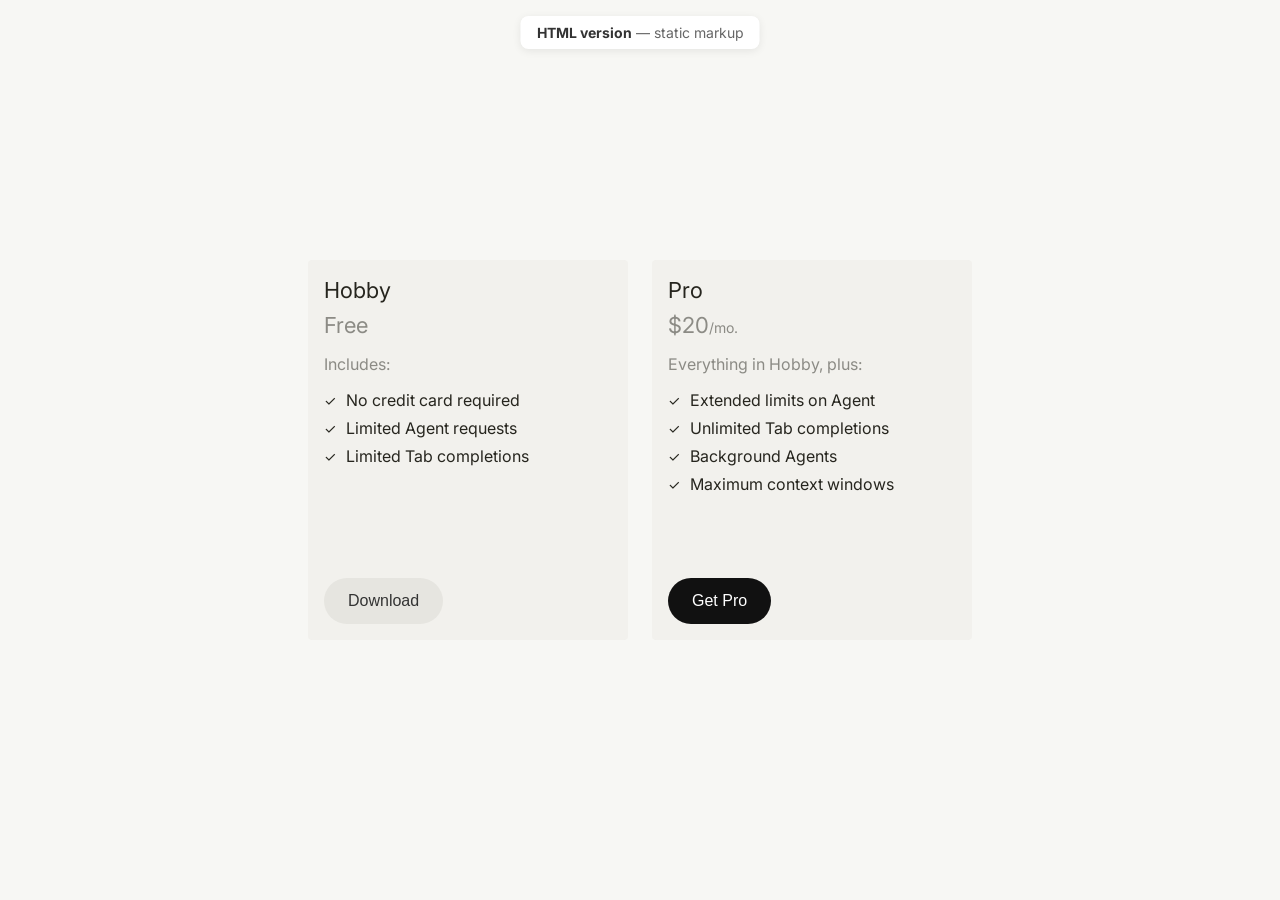
==== index.html @ 35528418 "Initial commit" ====
<!DOCTYPE html>
<html lang="en">
<head>
    <meta charset="UTF-8">
    <meta name="viewport" content="width=device-width, initial-scale=1.0">
    <title>Pricing Plans — HTML version</title>
    <link rel="preconnect" href="https://fonts.googleapis.com">
    <link rel="preconnect" href="https://fonts.gstatic.com" crossorigin>
    <link href="https://fonts.googleapis.com/css2?family=Inter:wght@400;500;600;700&display=swap" rel="stylesheet">
    <link rel="stylesheet" href="styles.css">
</head>
<body>
    <p class="page-label"><strong>HTML version</strong> — static markup</p>
    <div class="cards-container">
        <div class="card">
            <div class="card-top">
                <h3 class="card-title">Hobby</h3>
                <p class="card-price">
                    <span class="card-price-amount">Free</span>
                </p>
                <div class="card-content">
                    <p class="includes-text">Includes:</p>
                    <ul class="features-list">
                        <li>
                            <span class="checkmark">✓</span>
                            No credit card required
                        </li>
                        <li>
                            <span class="checkmark">✓</span>
                            Limited Agent requests
                        </li>
                        <li>
                            <span class="checkmark">✓</span>
                            Limited Tab completions
                        </li>
                    </ul>
                </div>
            </div>
            <button class="download-button secondary">Download</button>
        </div>
        <div class="card">
            <div class="card-top">
                <h3 class="card-title">Pro</h3>
                <p class="card-price">
                    <span class="card-price-amount">$20</span>
                    <span class="card-price-period">/mo.</span>
                </p>
                <div class="card-content">
                    <p class="includes-text">Everything in Hobby, plus:</p>
                    <ul class="features-list">
                        <li>
                            <span class="checkmark">✓</span>
                            Extended limits on Agent
                        </li>
                        <li>
                            <span class="checkmark">✓</span>
                            Unlimited Tab completions
                        </li>
                        <li>
                            <span class="checkmark">✓</span>
                            Background Agents
                        </li>
                        <li>
                            <span class="checkmark">✓</span>
                            Maximum context windows
                        </li>
                    </ul>
                </div>
            </div>
            <button class="download-button primary">Get Pro</button>
        </div>
    </div>
</body>
</html>
---- styles.css ----
* {
    margin: 0;
    padding: 0;
    box-sizing: border-box;
}

body {
    font-family: 'Inter', -apple-system, BlinkMacSystemFont, 'Segoe UI', Roboto, sans-serif;
    background-color: #f7f7f4;
    display: flex;
    justify-content: center;
    align-items: center;
    min-height: 100vh;
    padding: 20px;
}

.cards-container {
    display: flex;
    flex-direction: row;
    gap: 24px;
    flex-wrap: nowrap;
    justify-content: center;
    align-items: flex-start;
}

.card {
    display: flex;
    flex-direction: column;
    min-height: 380px;
    background-color: #f2f1ed;
    border-radius: 4px;
    padding: 16px;
    width: 320px;
    flex-shrink: 0;
}

.card-top {
    display: flex;
    flex-direction: column;
}

.card-title {
    font-size: 22px;
    line-height: 28px;
    font-weight: 400;
    color: #26251e;
    margin-bottom: 8px;
}

.card-price {
    font-size: 20px;
    color: rgba(38, 37, 30, 0.5);
    display: inline-flex;
    align-items: baseline;
}

.card-price-amount {
    font-size: 22px;
    font-weight: 400;
    color: rgba(38, 37, 30, 0.5);
}

.card-price-period {
    font-size: 14px;
    color: rgba(38, 37, 30, 0.5);
}

.card-content {
    margin-bottom: 32px;
}

.includes-text {
    font-size: 16px;
    color: rgba(38, 37, 30, 0.5);
    margin: 16px 0px;
}

.features-list {
    list-style: none;
    padding: 0;
}

.features-list li {
    display: flex;
    align-items: center;
    margin-bottom: 8px;
    font-size: 16px;
    color: #26251e;
}

.checkmark {
    color: #26251e;
    font-size: 14px;
    margin-right: 10px;
    font-weight: 400;
}

.download-button {
    margin-top: auto;
    width: fit-content;
    background-color: #e6e5e0;
    border: none;
    border-radius: 999px;
    padding: 14px 24px;
    font-size: 16px;
    font-weight: 500;
    color: #333;
    cursor: pointer;
    transition: background-color 0.2s ease;
}

.download-button:hover {
    background-color: #D8D6CE;
}

.download-button:active {
    background-color: #D8D6CE;
}

.download-button.primary {
    background-color: #111;
    color: #fff;
}

.download-button.primary:hover {
    background-color: #333;
}

.download-button.primary:active {
    background-color: #333;
}

.page-label {
    position: fixed;
    top: 16px;
    left: 50%;
    transform: translateX(-50%);
    font-size: 14px;
    color: #666;
    background: #fff;
    padding: 8px 16px;
    border-radius: 8px;
    box-shadow: 0 2px 8px rgba(0,0,0,0.08);
}

.page-label strong {
    color: #333;
}
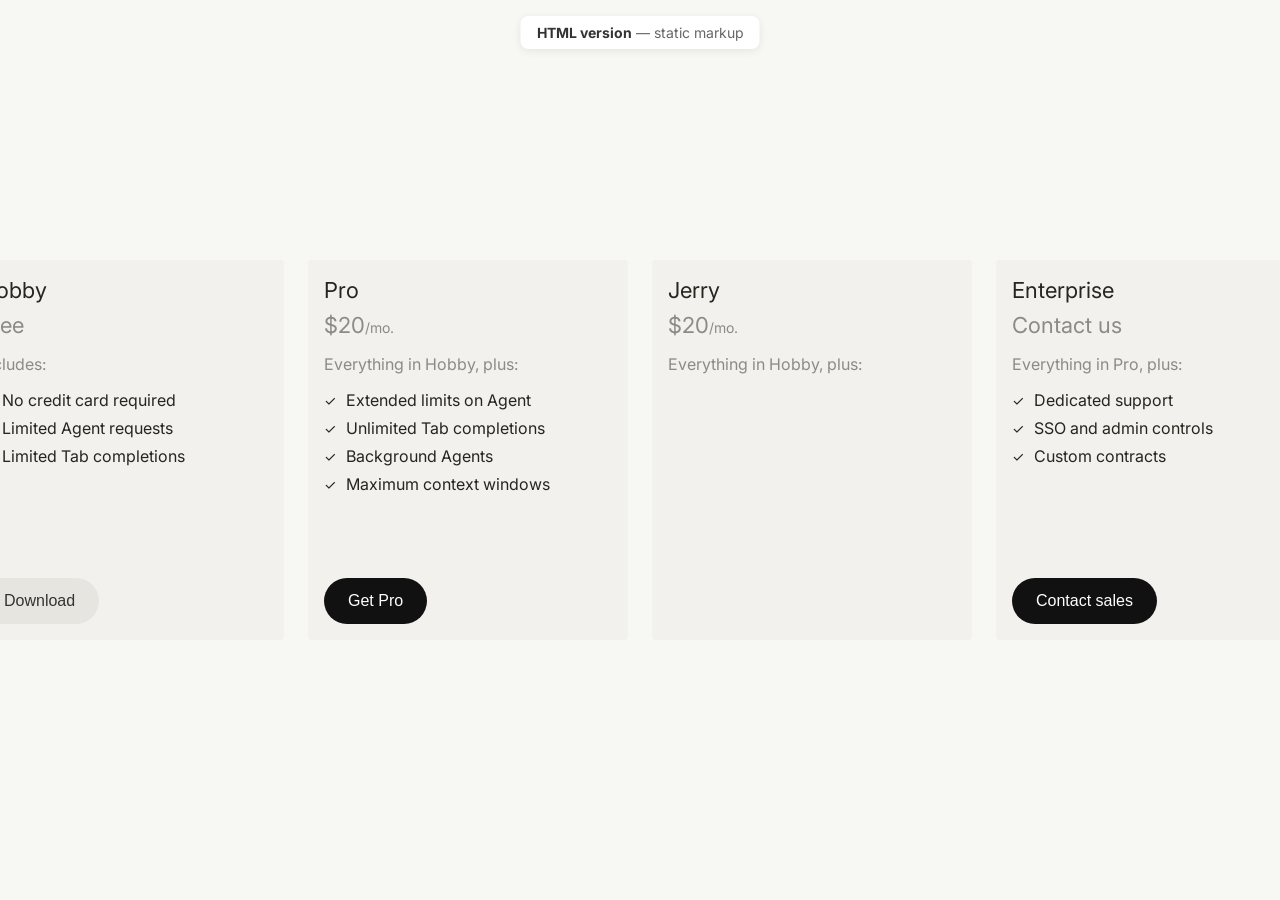
==== commit 01191bb1: "added comments and card" ====
--- a/index.html
+++ b/index.html
@@ -4,14 +4,21 @@
     <meta charset="UTF-8">
     <meta name="viewport" content="width=device-width, initial-scale=1.0">
     <title>Pricing Plans — HTML version</title>
+    <!-- Preconnect to Google Fonts for faster font loading -->
     <link rel="preconnect" href="https://fonts.googleapis.com">
     <link rel="preconnect" href="https://fonts.gstatic.com" crossorigin>
+    <!-- Inter: weights 400, 500, 600, 700 -->
     <link href="https://fonts.googleapis.com/css2?family=Inter:wght@400;500;600;700&display=swap" rel="stylesheet">
+    <!-- Main stylesheet for layout and components -->
     <link rel="stylesheet" href="styles.css">
 </head>
 <body>
+    <!-- Top banner: indicates this is the static HTML version -->
     <p class="page-label"><strong>HTML version</strong> — static markup</p>
+
+    <!-- Wrapper for all pricing cards; horizontal flex layout -->
     <div class="cards-container">
+        <!-- Card 1: Hobby tier (free) -->
         <div class="card">
             <div class="card-top">
                 <h3 class="card-title">Hobby</h3>
@@ -38,6 +45,8 @@
             </div>
             <button class="download-button secondary">Download</button>
         </div>
+
+        <!-- Card 2: Pro tier ($20/mo); primary CTA style -->
         <div class="card">
             <div class="card-top">
                 <h3 class="card-title">Pro</h3>
@@ -69,6 +78,48 @@
             </div>
             <button class="download-button primary">Get Pro</button>
         </div>
+
+        <div class="cards-container">
+            <div class="card">
+                <div class="card-top">
+                    <h3 class="card-title">Jerry</h3>
+                    <p class="card-price">
+                        <span class="card-price-amount">$20</span>
+                        <span class="card-price-period">/mo.</span>
+                    </p>
+                    <div class="card-content">
+                        <p class="includes-text">Everything in Hobby, plus:</p>
+                    </div>
+                </div>
+            </div>
+        </div>
+        <!-- Card 3: Enterprise tier; same structure keeps it inline -->
+        <div class="card">
+            <div class="card-top">
+                <h3 class="card-title">Enterprise</h3>
+                <p class="card-price">
+                    <span class="card-price-amount">Contact us</span>
+                </p>
+                <div class="card-content">
+                    <p class="includes-text">Everything in Pro, plus:</p>
+                    <ul class="features-list">
+                        <li>
+                            <span class="checkmark">✓</span>
+                            Dedicated support
+                        </li>
+                        <li>
+                            <span class="checkmark">✓</span>
+                            SSO and admin controls
+                        </li>
+                        <li>
+                            <span class="checkmark">✓</span>
+                            Custom contracts
+                        </li>
+                    </ul>
+                </div>
+            </div>
+            <button class="download-button primary">Contact sales</button>
+        </div>
     </div>
 </body>
 </html>
--- a/styles.css
+++ b/styles.css
@@ -1,9 +1,15 @@
+/* ============================================
+   Base reset
+   ============================================ */
 * {
     margin: 0;
     padding: 0;
     box-sizing: border-box;
 }
 
+/* --------------------------------------------
+   Page layout
+   -------------------------------------------- */
 body {
     font-family: 'Inter', -apple-system, BlinkMacSystemFont, 'Segoe UI', Roboto, sans-serif;
     background-color: #f7f7f4;
@@ -14,6 +20,9 @@
     padding: 20px;
 }
 
+/* --------------------------------------------
+   Cards container: horizontal row of pricing cards
+   -------------------------------------------- */
 .cards-container {
     display: flex;
     flex-direction: row;
@@ -23,6 +32,7 @@
     align-items: flex-start;
 }
 
+/* Single pricing card; fixed width, pill button at bottom */
 .card {
     display: flex;
     flex-direction: column;
@@ -34,11 +44,13 @@
     flex-shrink: 0;
 }
 
+/* Title, price, and feature list grouped at top of card */
 .card-top {
     display: flex;
     flex-direction: column;
 }
 
+/* Plan name (e.g. Hobby, Pro) */
 .card-title {
     font-size: 22px;
     line-height: 28px;
@@ -47,6 +59,7 @@
     margin-bottom: 8px;
 }
 
+/* Price row: amount + optional period (e.g. /mo.) */
 .card-price {
     font-size: 20px;
     color: rgba(38, 37, 30, 0.5);
@@ -65,16 +78,19 @@
     color: rgba(38, 37, 30, 0.5);
 }
 
+/* Wrapper for "Includes:" text and feature list */
 .card-content {
     margin-bottom: 32px;
 }
 
+/* "Includes:" or "Everything in Hobby, plus:" */
 .includes-text {
     font-size: 16px;
     color: rgba(38, 37, 30, 0.5);
     margin: 16px 0px;
 }
 
+/* Feature list: no bullets, checkmark + text per item */
 .features-list {
     list-style: none;
     padding: 0;
@@ -88,6 +104,7 @@
     color: #26251e;
 }
 
+/* Checkmark (✓) before each feature */
 .checkmark {
     color: #26251e;
     font-size: 14px;
@@ -95,6 +112,9 @@
     font-weight: 400;
 }
 
+/* --------------------------------------------
+   Buttons: base (secondary) and primary variant
+   -------------------------------------------- */
 .download-button {
     margin-top: auto;
     width: fit-content;
@@ -117,6 +137,7 @@
     background-color: #D8D6CE;
 }
 
+/* Primary CTA: dark background (e.g. Get Pro) */
 .download-button.primary {
     background-color: #111;
     color: #fff;
@@ -130,6 +151,9 @@
     background-color: #333;
 }
 
+/* --------------------------------------------
+   Page label: fixed banner at top (e.g. "HTML version")
+   -------------------------------------------- */
 .page-label {
     position: fixed;
     top: 16px;
